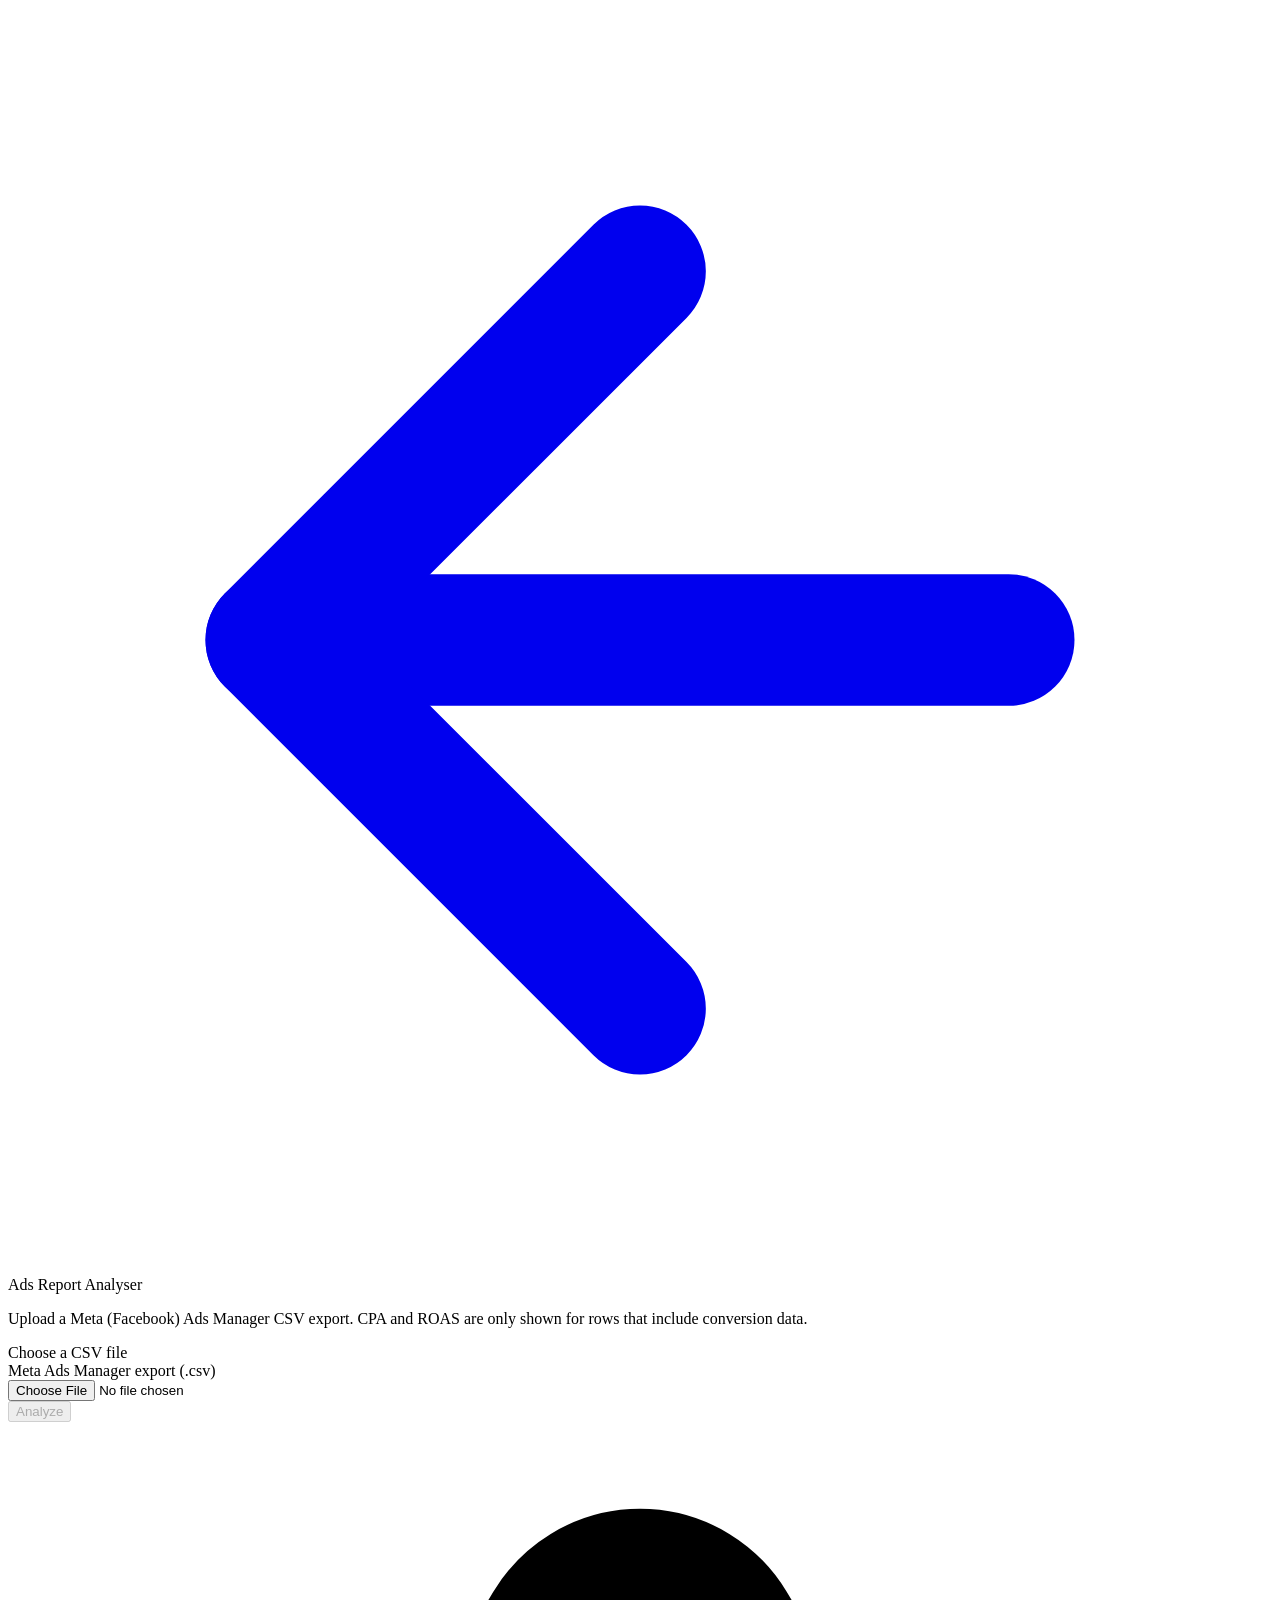
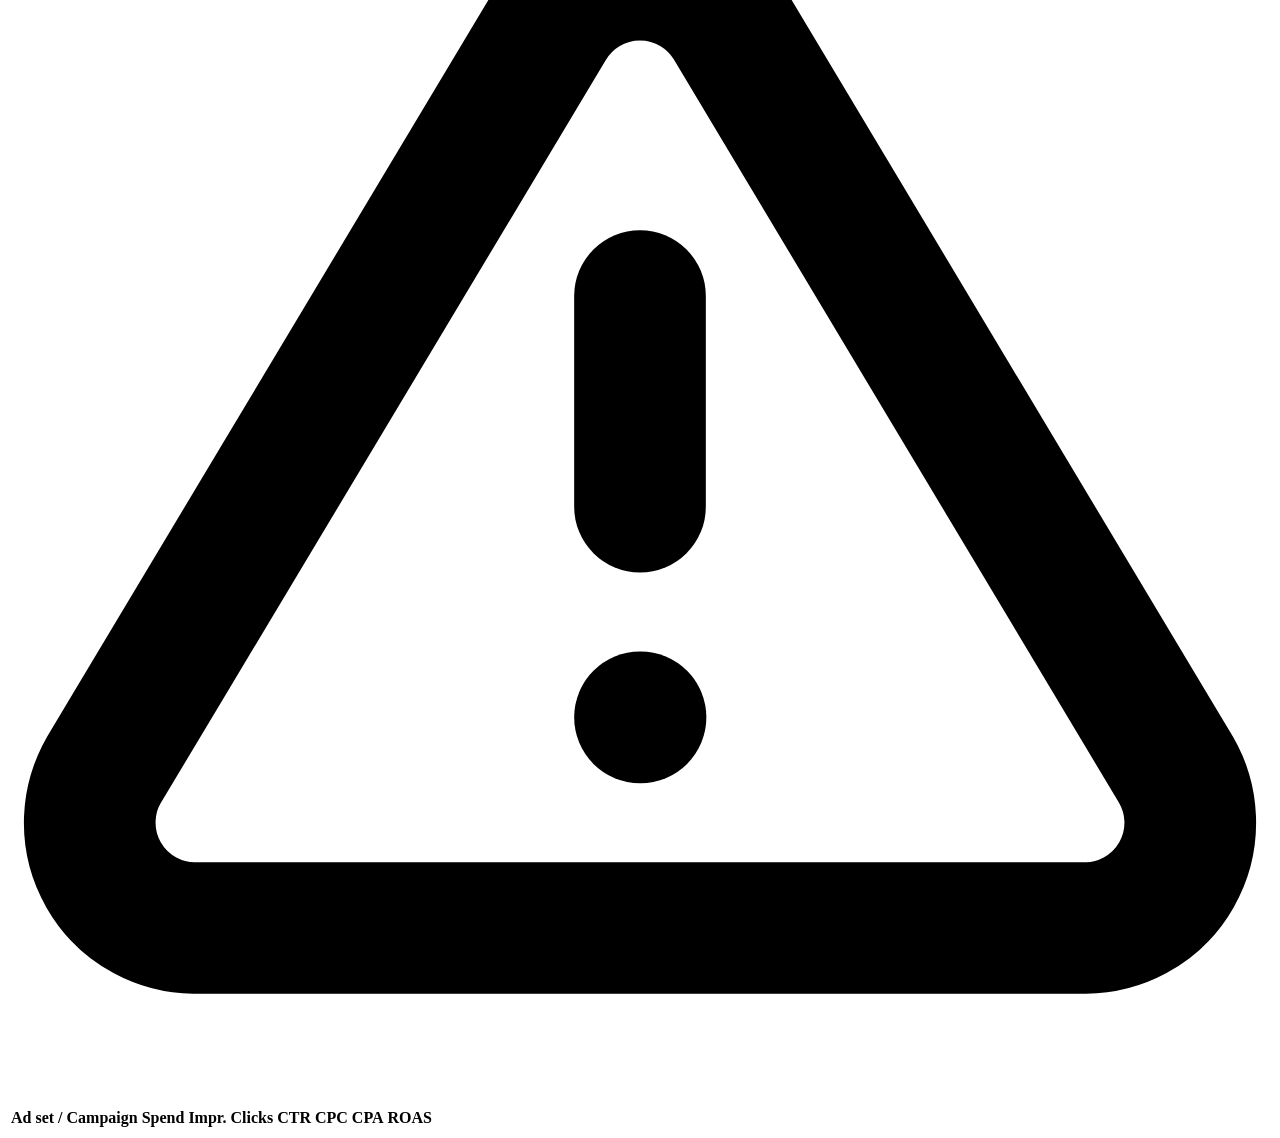
==== app/static/ads-analyser.html @ 55f05536 "Add ads report analyser frontend page Upload form + results table at /marketer/ads-analyser (POST /t" ====
<!doctype html>
<html lang="en">
<head>
  <meta charset="UTF-8">
  <script>
    (function () {
      try {
        var stored = localStorage.getItem("mirror_theme");
        if (stored === "light" || stored === "dark") {
          document.documentElement.setAttribute("data-theme", stored);
        }
      } catch (e) {}
    })();
  </script>
  <meta name="viewport" content="width=device-width, initial-scale=1, viewport-fit=cover">
  <title>Ads Report Analyser — Marketer Mirror</title>
  <meta name="theme-color" content="#1D9E75">
  <link rel="icon" href="/static/icons/icon.svg" type="image/svg+xml">
  <link rel="stylesheet" href="/static/css/style.css">
</head>
<body>
  <div class="app">
    <header class="topbar">
      <a class="icon-button" href="/marketer" aria-label="Back to Marketer Mirror">
        <svg viewBox="0 0 24 24" fill="none" stroke="currentColor" stroke-width="2.5" stroke-linecap="round" stroke-linejoin="round">
          <path d="M19 12H5"></path>
          <path d="M12 19l-7-7 7-7"></path>
        </svg>
      </a>
      <span class="topbar-title">Ads Report Analyser</span>
      <div class="topbar-actions" id="topbarActions"></div>
    </header>

    <main class="content">
      <p class="page-lede">
        Upload a Meta (Facebook) Ads Manager CSV export. CPA and ROAS are only
        shown for rows that include conversion data.
      </p>

      <label class="file-drop" id="fileDrop" for="csvInput">
        <div class="file-drop-label" id="fileDropLabel">Choose a CSV file</div>
        <div class="file-drop-hint">Meta Ads Manager export (.csv)</div>
        <div class="file-drop-filename hidden" id="fileDropFilename"></div>
      </label>
      <input type="file" id="csvInput" accept=".csv,text/csv" class="hidden">

      <div class="error-banner hidden" id="errorBanner"></div>

      <button class="cta-button" id="analyzeBtn" type="button" disabled>Analyze</button>

      <div class="warning-banner hidden" id="summaryBanner">
        <svg class="warning-banner-icon" viewBox="0 0 24 24" fill="none" stroke="currentColor" stroke-width="2.5" stroke-linecap="round" stroke-linejoin="round">
          <path d="M10.29 3.86 1.82 18a2 2 0 0 0 1.71 3h16.94a2 2 0 0 0 1.71-3L13.71 3.86a2 2 0 0 0-3.42 0Z"></path>
          <path d="M12 9v4"></path>
          <path d="M12 17h.01"></path>
        </svg>
        <p id="summaryText"></p>
      </div>

      <div class="ads-table-wrap hidden" id="resultsWrap">
        <table class="ads-table">
          <thead>
            <tr>
              <th>Ad set / Campaign</th>
              <th>Spend</th>
              <th>Impr.</th>
              <th>Clicks</th>
              <th>CTR</th>
              <th>CPC</th>
              <th>CPA</th>
              <th>ROAS</th>
            </tr>
          </thead>
          <tbody id="resultsBody"></tbody>
        </table>
      </div>
    </main>
  </div>

  <script src="/static/js/nav.js"></script>
  <script>
    MirrorNav.markLastUsed("marketer");
    MirrorNav.mountSwitcher(document.getElementById("topbarActions"), { active: "marketer" });
  </script>

  <script>
    (() => {
      "use strict";
      const el = (id) => document.getElementById(id);

      let selectedFile = null;

      function showError(message) {
        el("errorBanner").textContent = message;
        el("errorBanner").classList.remove("hidden");
      }
      function hideError() {
        el("errorBanner").classList.add("hidden");
      }
      function hideResults() {
        el("summaryBanner").classList.add("hidden");
        el("resultsWrap").classList.add("hidden");
      }

      const money = (n) => (n == null ? "—" : `$${n.toFixed(2)}`);
      const pct = (n) => (n == null ? "—" : `${(n * 100).toFixed(2)}%`);
      const times = (n) => (n == null ? "—" : `${n.toFixed(2)}x`);

      // Campaign/ad set names come straight from an uploaded CSV — never
      // trust them as HTML.
      const escapeHtml = (s) => String(s).replace(/[&<>"']/g, (c) => ({
        "&": "&amp;", "<": "&lt;", ">": "&gt;", '"': "&quot;", "'": "&#39;",
      }[c]));

      function renderResults(data) {
        el("resultsBody").innerHTML = data.rows.map((row) => `
          <tr class="${row.flags.length ? "flagged" : ""}">
            <td class="ads-row-name">
              ${escapeHtml(row.name)}
              ${row.flags.length ? `<div class="ads-row-flags">${row.flags.map(escapeHtml).join("<br>")}</div>` : ""}
            </td>
            <td>${money(row.spend)}</td>
            <td>${row.impressions.toLocaleString()}</td>
            <td>${row.clicks.toLocaleString()}</td>
            <td>${pct(row.ctr)}</td>
            <td>${money(row.cpc)}</td>
            <td>${money(row.cpa)}</td>
            <td>${times(row.roas)}</td>
          </tr>
        `).join("");
        el("resultsWrap").classList.remove("hidden");

        if (data.flagged_count > 0) {
          el("summaryText").textContent =
            `${data.flagged_count} of ${data.rows.length} campaign${data.rows.length === 1 ? "" : "s"} flagged for review.`;
          el("summaryBanner").classList.remove("hidden");
        } else {
          el("summaryBanner").classList.add("hidden");
        }
      }

      el("csvInput").addEventListener("change", () => {
        selectedFile = el("csvInput").files[0] || null;
        hideError();
        hideResults();
        if (selectedFile) {
          el("fileDropLabel").textContent = "Choose a different CSV file";
          el("fileDropFilename").textContent = selectedFile.name;
          el("fileDropFilename").classList.remove("hidden");
        } else {
          el("fileDropLabel").textContent = "Choose a CSV file";
          el("fileDropFilename").classList.add("hidden");
        }
        el("analyzeBtn").disabled = !selectedFile;
      });

      el("analyzeBtn").addEventListener("click", async () => {
        if (!selectedFile) return;
        hideError();
        hideResults();

        const btn = el("analyzeBtn");
        btn.disabled = true;
        try {
          const formData = new FormData();
          formData.append("report", selectedFile);
          const res = await fetch("/tools/ads-analyser", { method: "POST", body: formData });
          if (!res.ok) {
            let message = `Request failed (${res.status})`;
            try {
              const body = await res.json();
              if (body && body.detail) message = body.detail;
            } catch (_) {}
            throw new Error(message);
          }
          renderResults(await res.json());
        } catch (err) {
          showError(err.message || "Couldn't analyze that file — try again.");
        } finally {
          btn.disabled = false;
        }
      });
    })();
  </script>
</body>
</html>
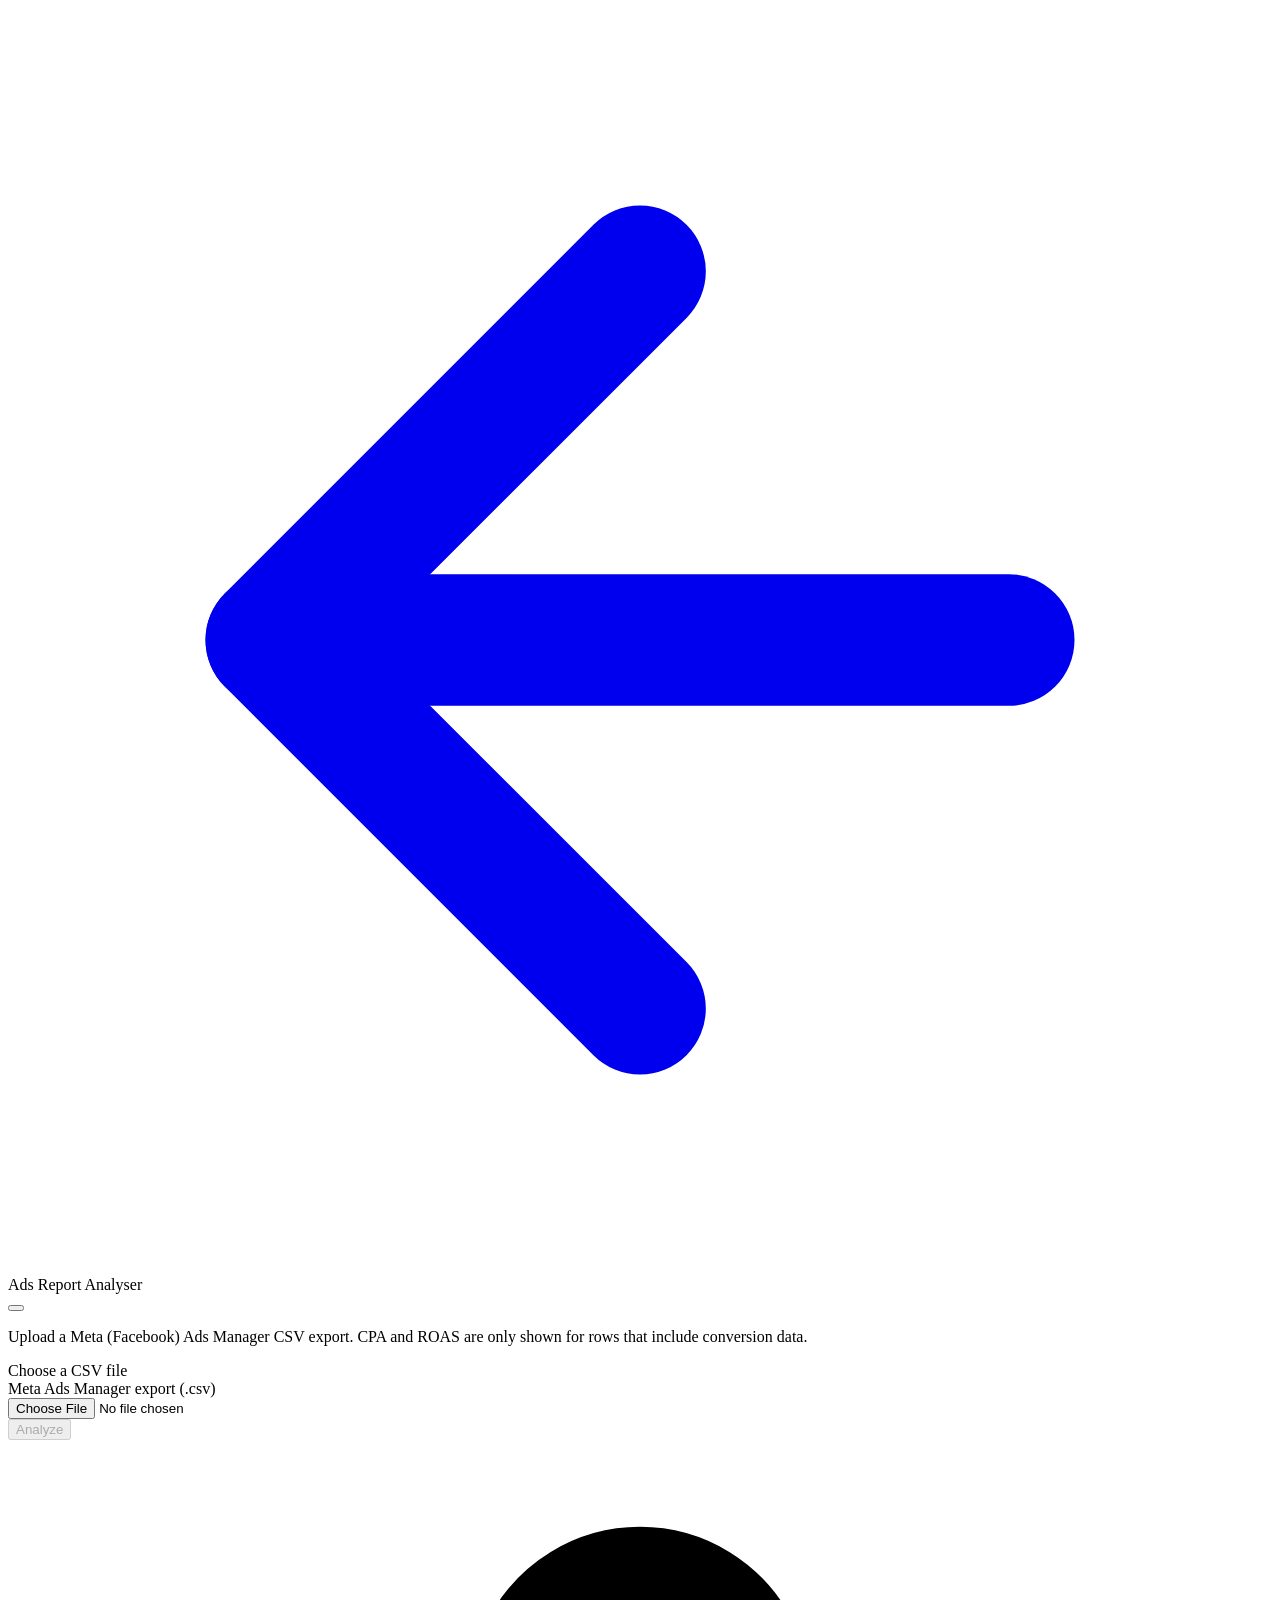
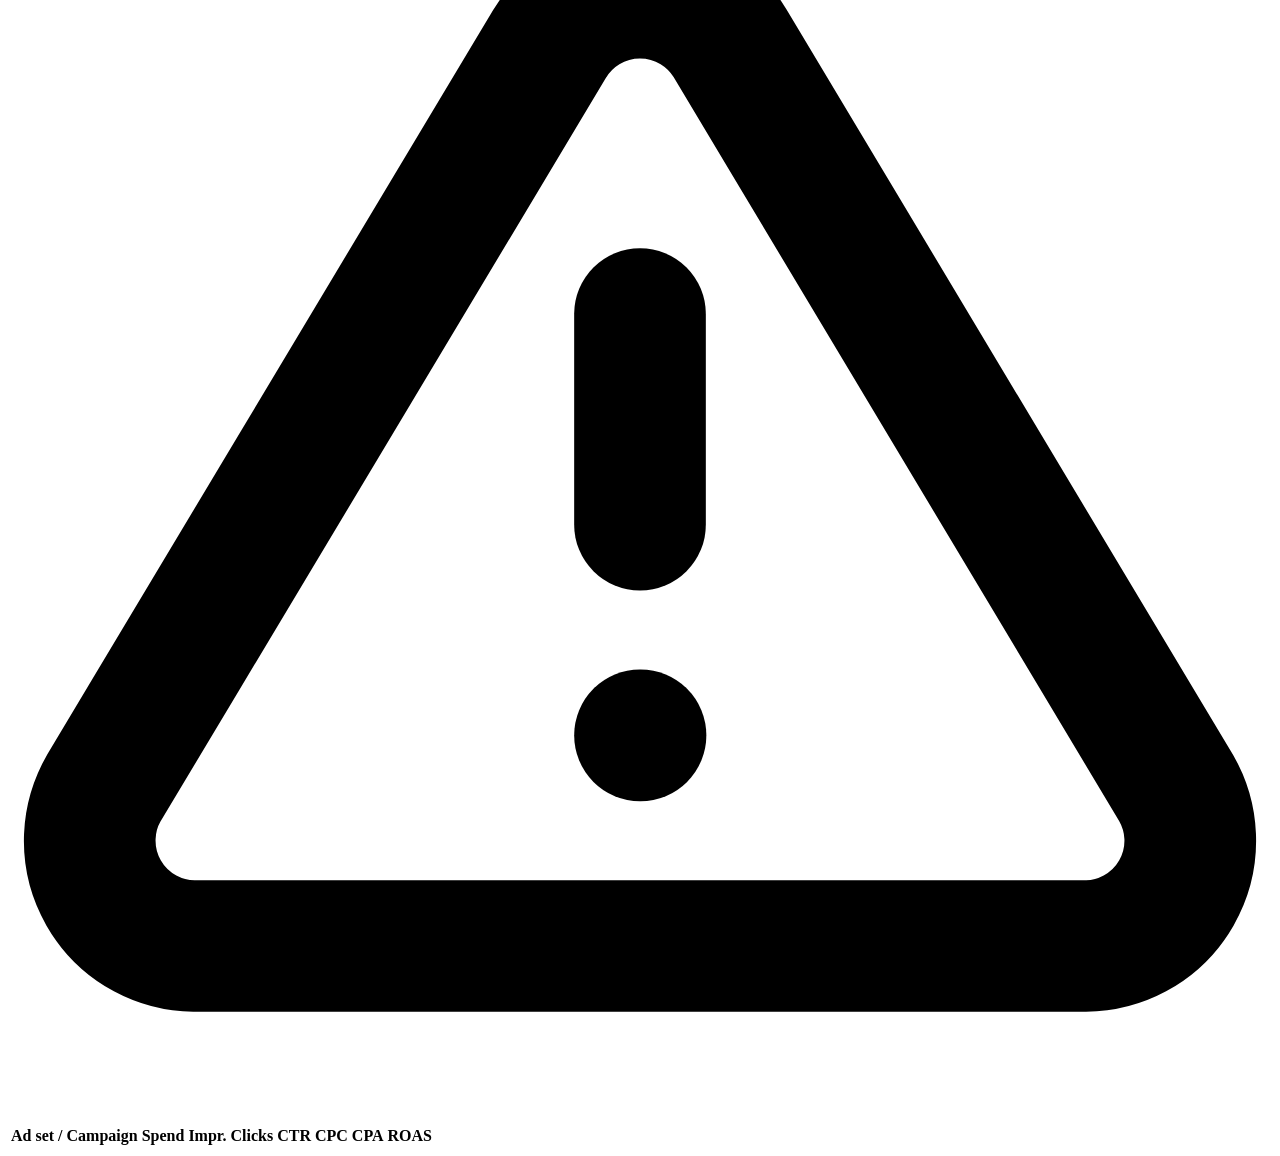
==== commit 1d6ae846: "Make light/dark theme a single shared preference across all pages The toggle and its logic lived onl" ====
--- a/app/static/ads-analyser.html
+++ b/app/static/ads-analyser.html
@@ -14,7 +14,7 @@
   </script>
   <meta name="viewport" content="width=device-width, initial-scale=1, viewport-fit=cover">
   <title>Ads Report Analyser — Marketer Mirror</title>
-  <meta name="theme-color" content="#1D9E75">
+  <meta name="theme-color" content="#1D9E75" id="themeColorMeta">
   <link rel="icon" href="/static/icons/icon.svg" type="image/svg+xml">
   <link rel="stylesheet" href="/static/css/style.css">
 </head>
@@ -28,7 +28,9 @@
         </svg>
       </a>
       <span class="topbar-title">Ads Report Analyser</span>
-      <div class="topbar-actions" id="topbarActions"></div>
+      <div class="topbar-actions" id="topbarActions">
+        <button class="icon-button" id="themeToggleBtn" type="button" aria-label="Switch to dark mode"></button>
+      </div>
     </header>
 
     <main class="content">
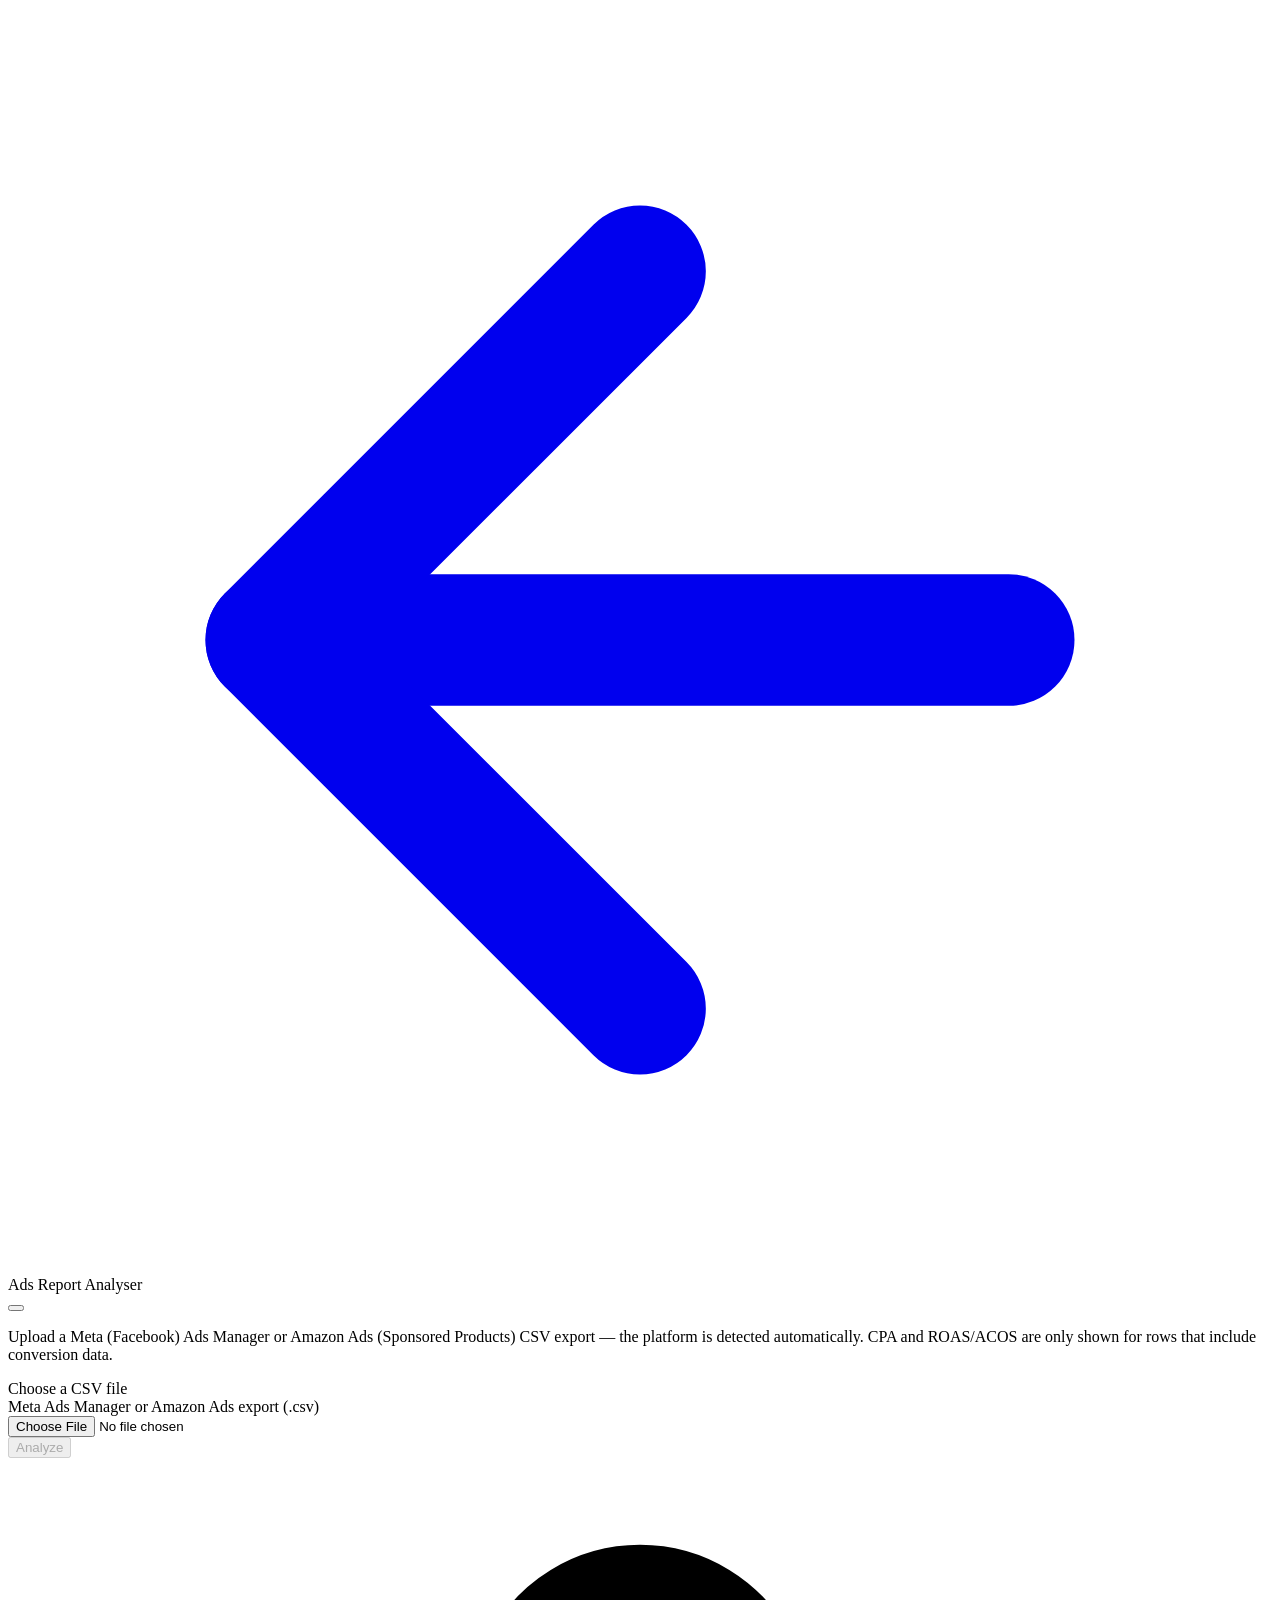
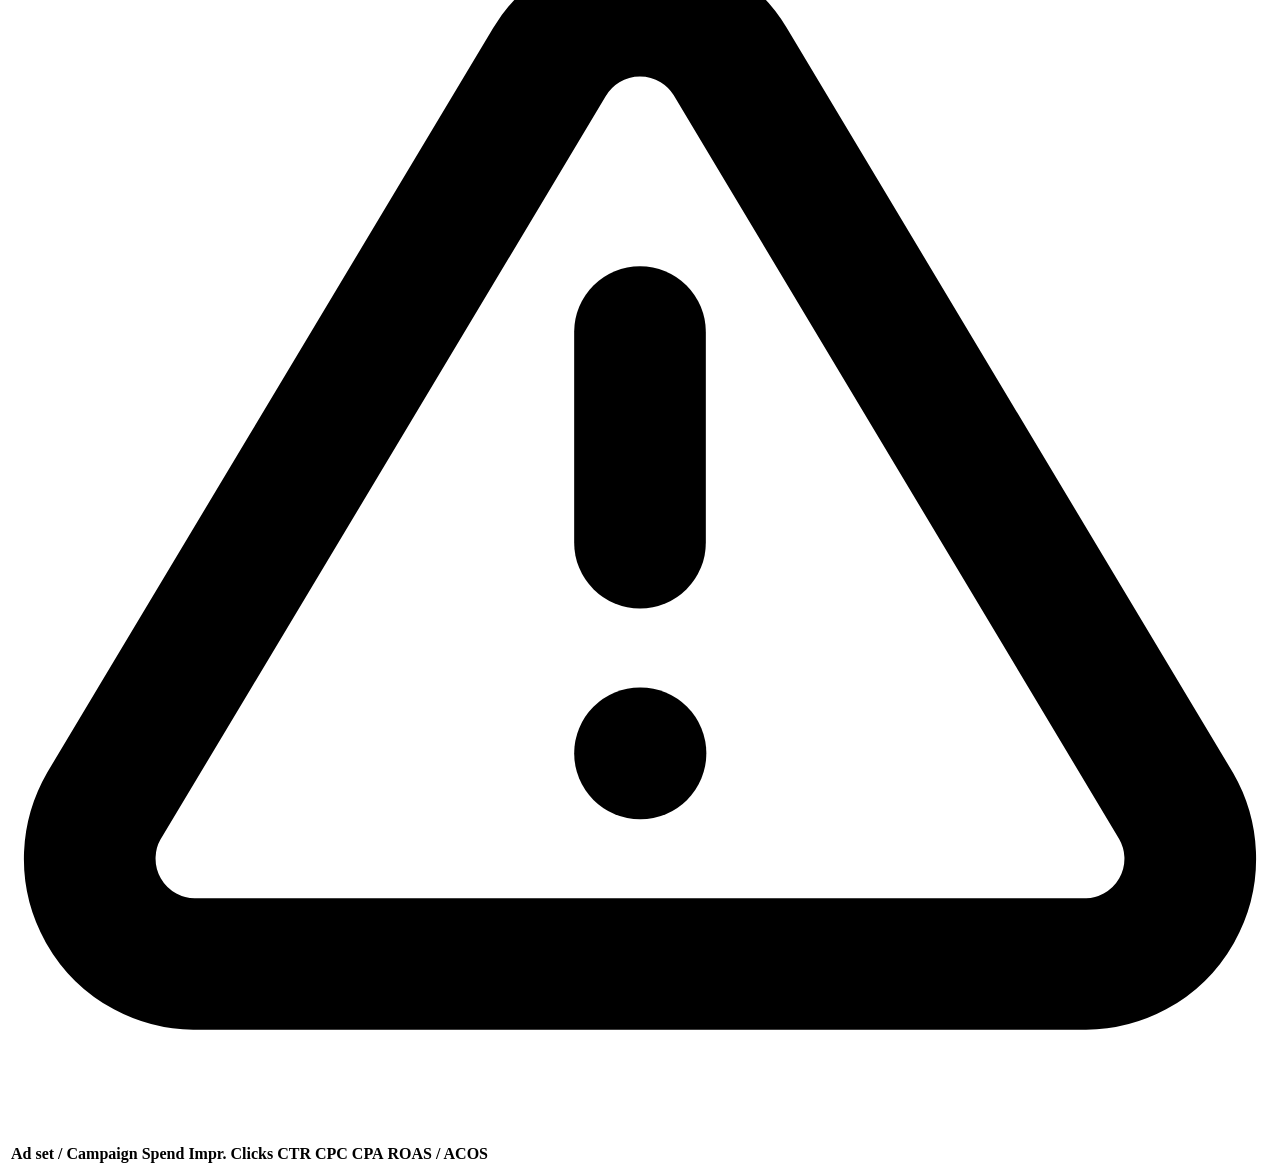
==== commit 84d3276a: "Extend Ads Report Analyser to auto-detect and support Amazon Ads exports Adds parse_amazon_ads_csv, " ====
--- a/app/static/ads-analyser.html
+++ b/app/static/ads-analyser.html
@@ -35,13 +35,14 @@
 
     <main class="content">
       <p class="page-lede">
-        Upload a Meta (Facebook) Ads Manager CSV export. CPA and ROAS are only
-        shown for rows that include conversion data.
+        Upload a Meta (Facebook) Ads Manager or Amazon Ads (Sponsored Products)
+        CSV export — the platform is detected automatically. CPA and ROAS/ACOS
+        are only shown for rows that include conversion data.
       </p>
 
       <label class="file-drop" id="fileDrop" for="csvInput">
         <div class="file-drop-label" id="fileDropLabel">Choose a CSV file</div>
-        <div class="file-drop-hint">Meta Ads Manager export (.csv)</div>
+        <div class="file-drop-hint">Meta Ads Manager or Amazon Ads export (.csv)</div>
         <div class="file-drop-filename hidden" id="fileDropFilename"></div>
       </label>
       <input type="file" id="csvInput" accept=".csv,text/csv" class="hidden">
@@ -70,7 +71,7 @@
               <th>CTR</th>
               <th>CPC</th>
               <th>CPA</th>
-              <th>ROAS</th>
+              <th>ROAS / ACOS</th>
             </tr>
           </thead>
           <tbody id="resultsBody"></tbody>
@@ -108,6 +109,12 @@
       const pct = (n) => (n == null ? "—" : `${(n * 100).toFixed(2)}%`);
       const times = (n) => (n == null ? "—" : `${n.toFixed(2)}x`);
 
+      // Amazon rows report ACOS natively (spend as a % of sales — lower is
+      // better); Meta rows get ROAS computed from revenue/spend (a
+      // multiplier — higher is better). Same underlying economics, inverse
+      // framing, so a row only ever has one of the two.
+      const roasOrAcos = (row) => (row.acos != null ? `${(row.acos * 100).toFixed(2)}% ACOS` : times(row.roas));
+
       // Campaign/ad set names come straight from an uploaded CSV — never
       // trust them as HTML.
       const escapeHtml = (s) => String(s).replace(/[&<>"']/g, (c) => ({
@@ -127,7 +134,7 @@
             <td>${pct(row.ctr)}</td>
             <td>${money(row.cpc)}</td>
             <td>${money(row.cpa)}</td>
-            <td>${times(row.roas)}</td>
+            <td>${roasOrAcos(row)}</td>
           </tr>
         `).join("");
         el("resultsWrap").classList.remove("hidden");
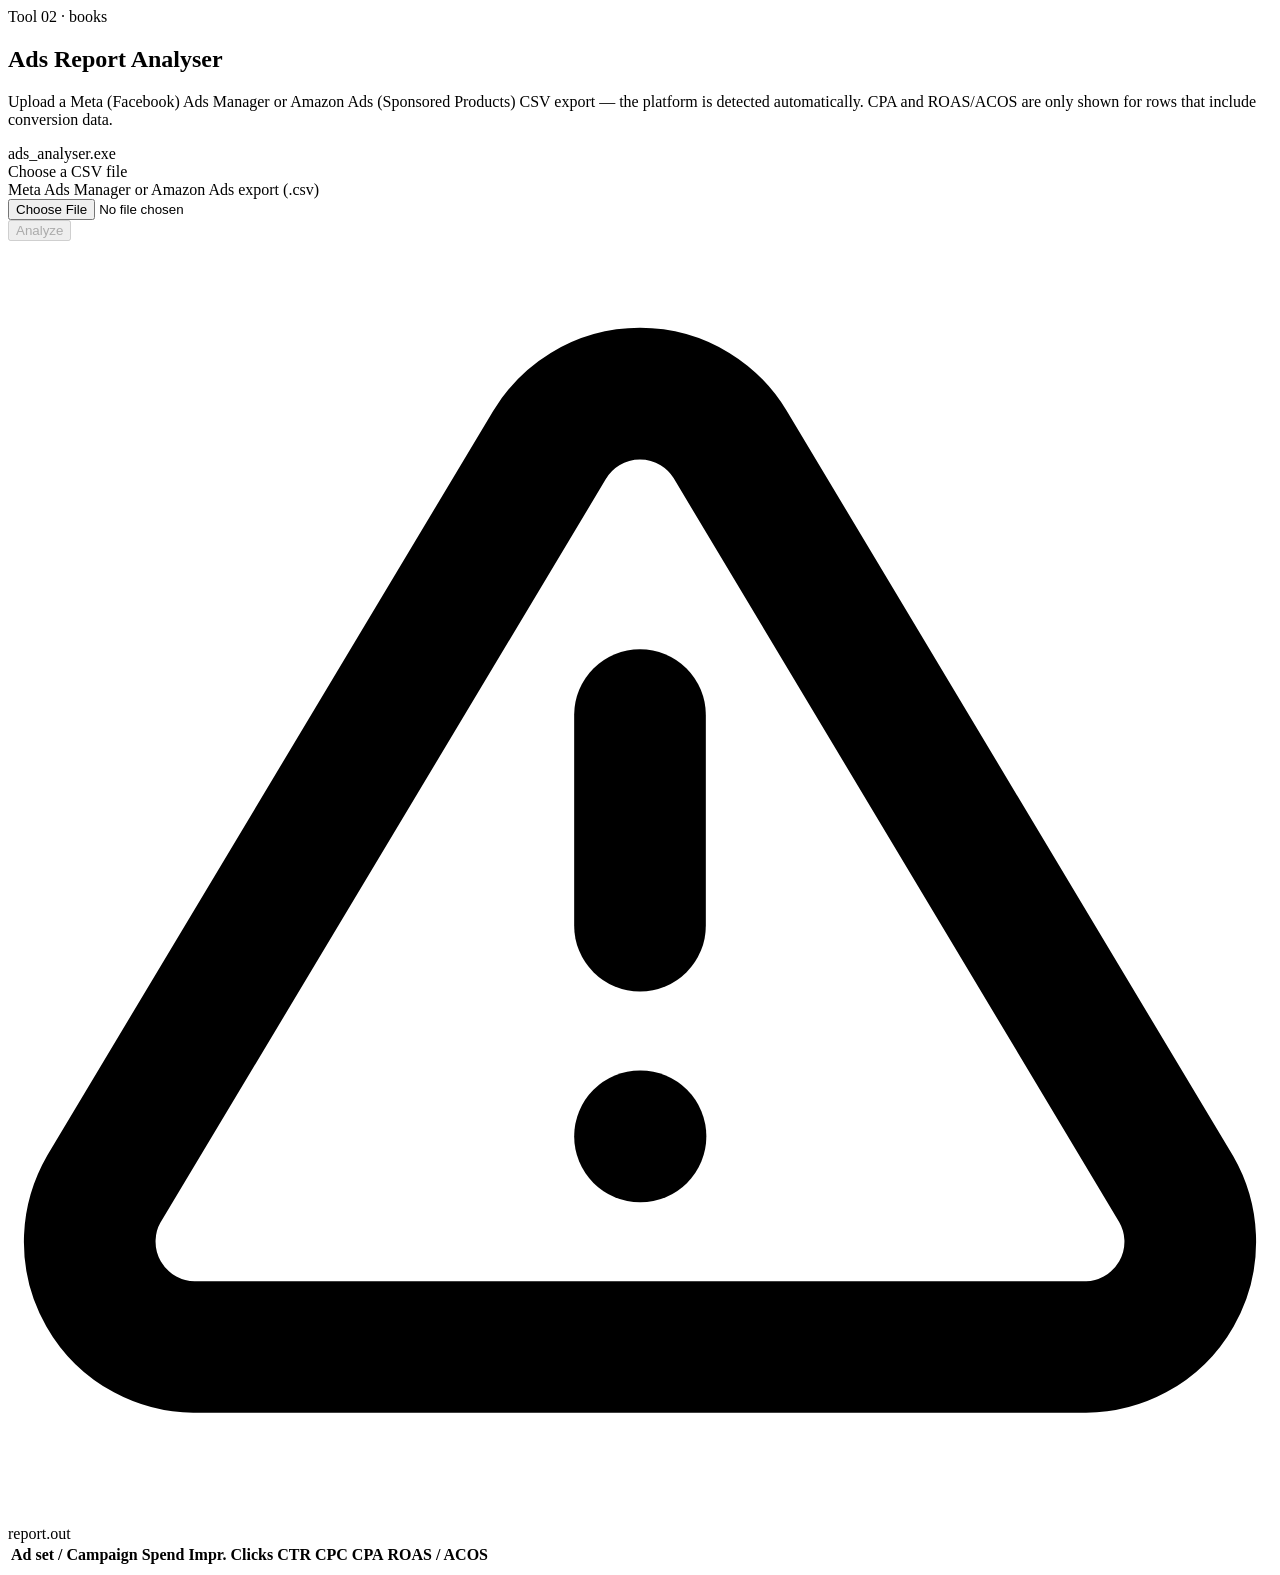
==== commit 6b1f68d7: "Apply "Instrument" design to the /marketer pages - Add marketer.css: dark/light token sets, grid bac" ====
--- a/app/static/ads-analyser.html
+++ b/app/static/ads-analyser.html
@@ -1,5 +1,5 @@
 <!doctype html>
-<html lang="en">
+<html lang="en" data-app="marketer">
 <head>
   <meta charset="UTF-8">
   <script>
@@ -14,32 +14,35 @@
   </script>
   <meta name="viewport" content="width=device-width, initial-scale=1, viewport-fit=cover">
   <title>Ads Report Analyser — Marketer Mirror</title>
-  <meta name="theme-color" content="#1D9E75" id="themeColorMeta">
+  <meta name="theme-color" content="#0E1210" id="themeColorMeta">
   <link rel="icon" href="/static/icons/icon.svg" type="image/svg+xml">
   <link rel="stylesheet" href="/static/css/style.css">
+  <link rel="preconnect" href="https://fonts.googleapis.com">
+  <link rel="preconnect" href="https://fonts.gstatic.com" crossorigin>
+  <link rel="stylesheet" href="https://fonts.googleapis.com/css2?family=Manrope:wght@400;500;600;700;800&family=Newsreader:wght@500;600&family=Space+Mono:wght@400;700&display=swap">
+  <link rel="stylesheet" href="/static/css/marketer.css">
 </head>
 <body>
   <div class="app">
-    <header class="topbar">
-      <a class="icon-button" href="/marketer" aria-label="Back to Marketer Mirror">
-        <svg viewBox="0 0 24 24" fill="none" stroke="currentColor" stroke-width="2.5" stroke-linecap="round" stroke-linejoin="round">
-          <path d="M19 12H5"></path>
-          <path d="M12 19l-7-7 7-7"></path>
-        </svg>
-      </a>
-      <span class="topbar-title">Ads Report Analyser</span>
-      <div class="topbar-actions" id="topbarActions">
-        <button class="icon-button" id="themeToggleBtn" type="button" aria-label="Switch to dark mode"></button>
-      </div>
-    </header>
+    <div id="mmHeader"></div>
+    <script src="/static/js/nav.js"></script>
+    <script>MirrorNav.mountMarketerShell({ back: { href: "/marketer/books", label: "Back to Books" } });</script>
 
     <main class="content">
+      <section class="mm-hero mm-hero--compact">
+        <span class="mm-badge">Tool 02 &middot; books</span>
+        <h1 class="mm-h1">Ads Report Analyser</h1>
+      </section>
+
       <p class="page-lede">
         Upload a Meta (Facebook) Ads Manager or Amazon Ads (Sponsored Products)
         CSV export — the platform is detected automatically. CPA and ROAS/ACOS
         are only shown for rows that include conversion data.
       </p>
 
+      <section class="term" aria-label="Input">
+        <div class="term-bar" aria-hidden="true"><span class="term-dot"></span><span class="term-dot"></span><span class="term-dot"></span><span class="term-file">ads_analyser.exe</span></div>
+        <div class="term-body">
       <label class="file-drop" id="fileDrop" for="csvInput">
         <div class="file-drop-label" id="fileDropLabel">Choose a CSV file</div>
         <div class="file-drop-hint">Meta Ads Manager or Amazon Ads export (.csv)</div>
@@ -50,6 +53,8 @@
       <div class="error-banner hidden" id="errorBanner"></div>
 
       <button class="cta-button" id="analyzeBtn" type="button" disabled>Analyze</button>
+        </div>
+      </section>
 
       <div class="warning-banner hidden" id="summaryBanner">
         <svg class="warning-banner-icon" viewBox="0 0 24 24" fill="none" stroke="currentColor" stroke-width="2.5" stroke-linecap="round" stroke-linejoin="round">
@@ -60,7 +65,9 @@
         <p id="summaryText"></p>
       </div>
 
-      <div class="ads-table-wrap hidden" id="resultsWrap">
+      <div class="term hidden" id="resultsWrap">
+        <div class="term-bar" aria-hidden="true"><span class="term-dot"></span><span class="term-dot"></span><span class="term-dot"></span><span class="term-file">report.out</span></div>
+        <div class="ads-table-wrap">
         <table class="ads-table">
           <thead>
             <tr>
@@ -76,15 +83,11 @@
           </thead>
           <tbody id="resultsBody"></tbody>
         </table>
+        </div>
       </div>
     </main>
   </div>
 
-  <script src="/static/js/nav.js"></script>
-  <script>
-    MirrorNav.markLastUsed("marketer");
-    MirrorNav.mountSwitcher(document.getElementById("topbarActions"), { active: "marketer" });
-  </script>
 
   <script>
     (() => {
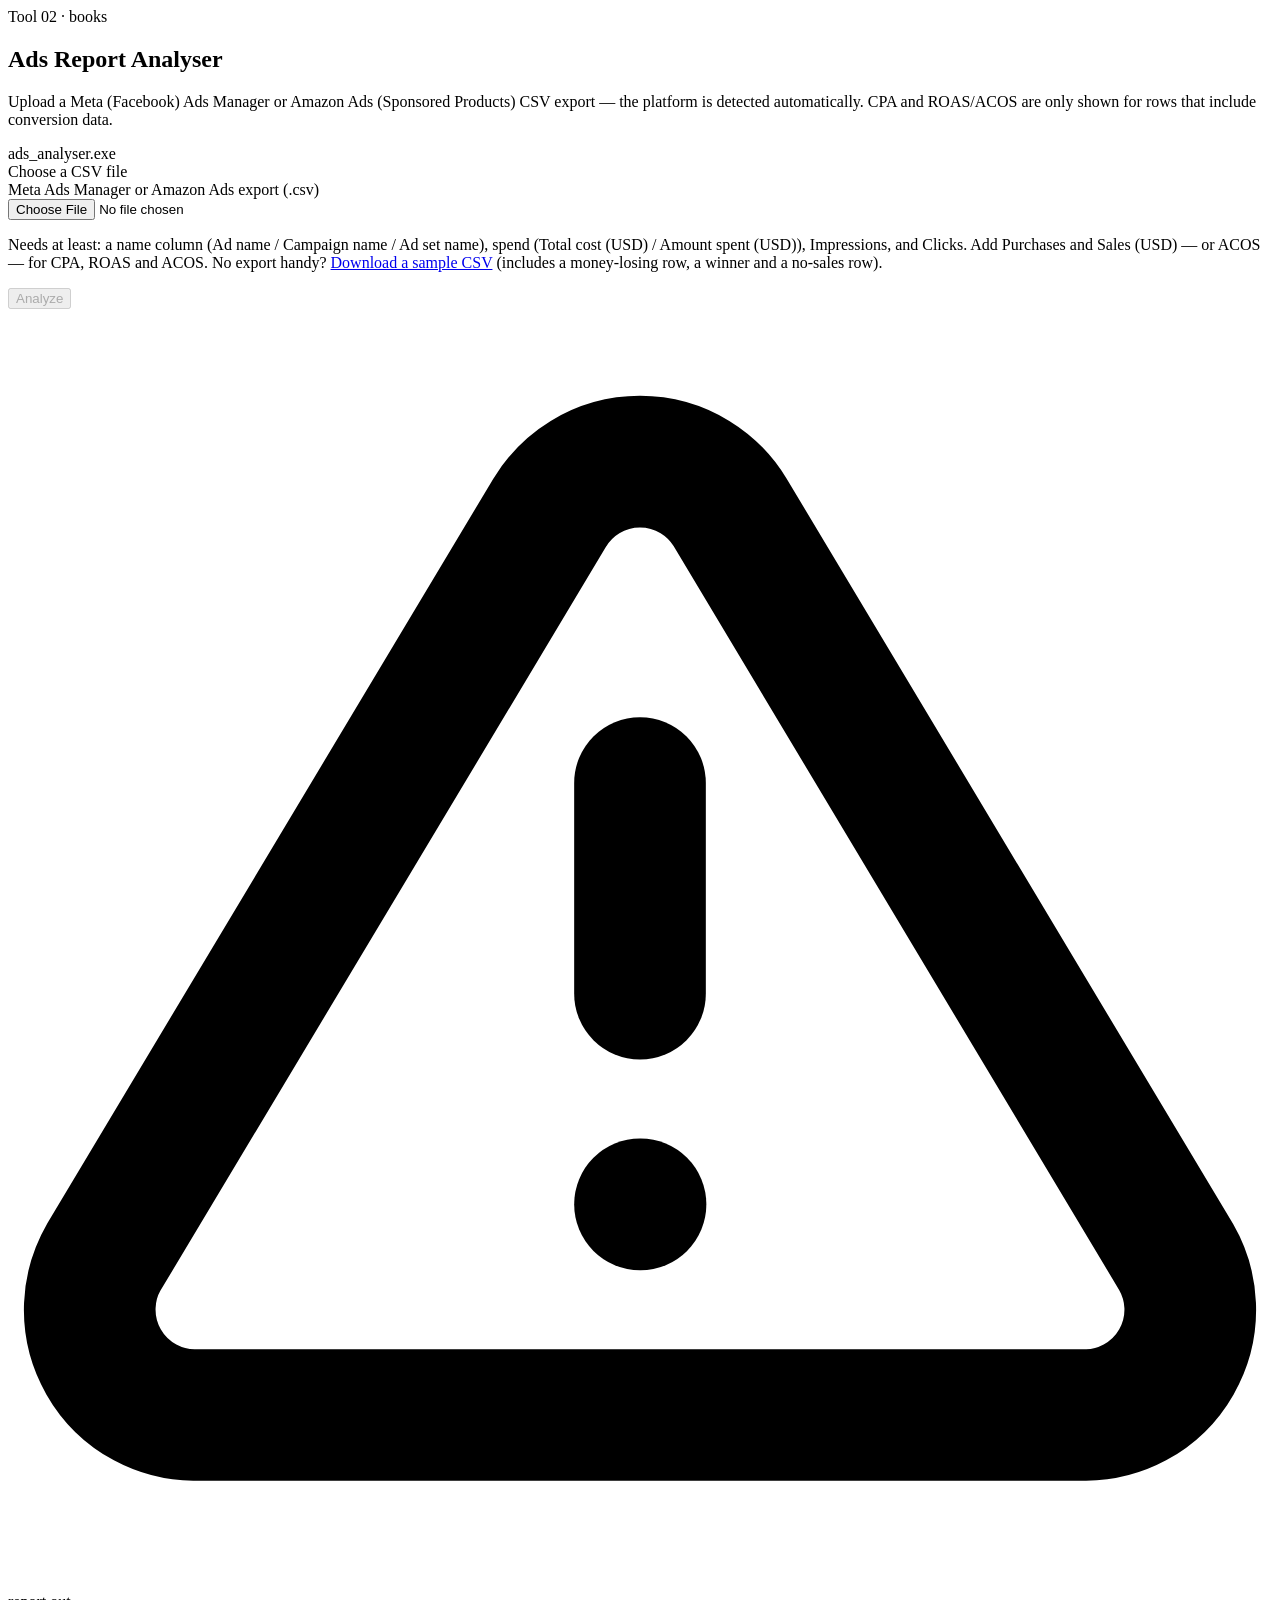
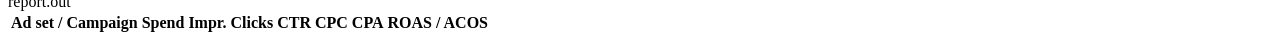
==== commit 73f6d7e7: "Marketer Mirror re-audit fixes - KDP: drop a stale result the moment any visible input becomes inval" ====
--- a/app/static/ads-analyser.html
+++ b/app/static/ads-analyser.html
@@ -1,5 +1,5 @@
 <!doctype html>
-<html lang="en" data-app="marketer">
+<html lang="en" data-design="instrument">
 <head>
   <meta charset="UTF-8">
   <script>
@@ -20,13 +20,13 @@
   <link rel="preconnect" href="https://fonts.googleapis.com">
   <link rel="preconnect" href="https://fonts.gstatic.com" crossorigin>
   <link rel="stylesheet" href="https://fonts.googleapis.com/css2?family=Manrope:wght@400;500;600;700;800&family=Newsreader:wght@500;600&family=Space+Mono:wght@400;700&display=swap">
-  <link rel="stylesheet" href="/static/css/marketer.css">
+  <link rel="stylesheet" href="/static/css/instrument.css">
 </head>
 <body>
   <div class="app">
     <div id="mmHeader"></div>
     <script src="/static/js/nav.js"></script>
-    <script>MirrorNav.mountMarketerShell({ back: { href: "/marketer/books", label: "Back to Books" } });</script>
+    <script>MirrorNav.mountShell({ back: { href: "/marketer/books", label: "Back to Books" } });</script>
 
     <main class="content">
       <section class="mm-hero mm-hero--compact">
@@ -50,7 +50,17 @@
       </label>
       <input type="file" id="csvInput" accept=".csv,text/csv" class="hidden">
 
-      <div class="error-banner hidden" id="errorBanner"></div>
+      <p class="section-hint" id="csvGuidance">
+        Needs at least: a name column (Ad name / Campaign name / Ad set name), spend
+        (Total cost (USD) / Amount spent (USD)), Impressions, and Clicks. Add
+        Purchases and Sales (USD) &mdash; or ACOS &mdash; for CPA, ROAS and ACOS.
+        No export handy?
+        <a href="/static/samples/amazon-ads-sample.csv" download="amazon-ads-sample.csv"
+           id="sampleCsvLink">Download a sample CSV</a>
+        (includes a money-losing row, a winner and a no-sales row).
+      </p>
+
+      <div class="error-banner hidden" id="errorBanner" role="alert"></div>
 
       <button class="cta-button" id="analyzeBtn" type="button" disabled>Analyze</button>
         </div>
